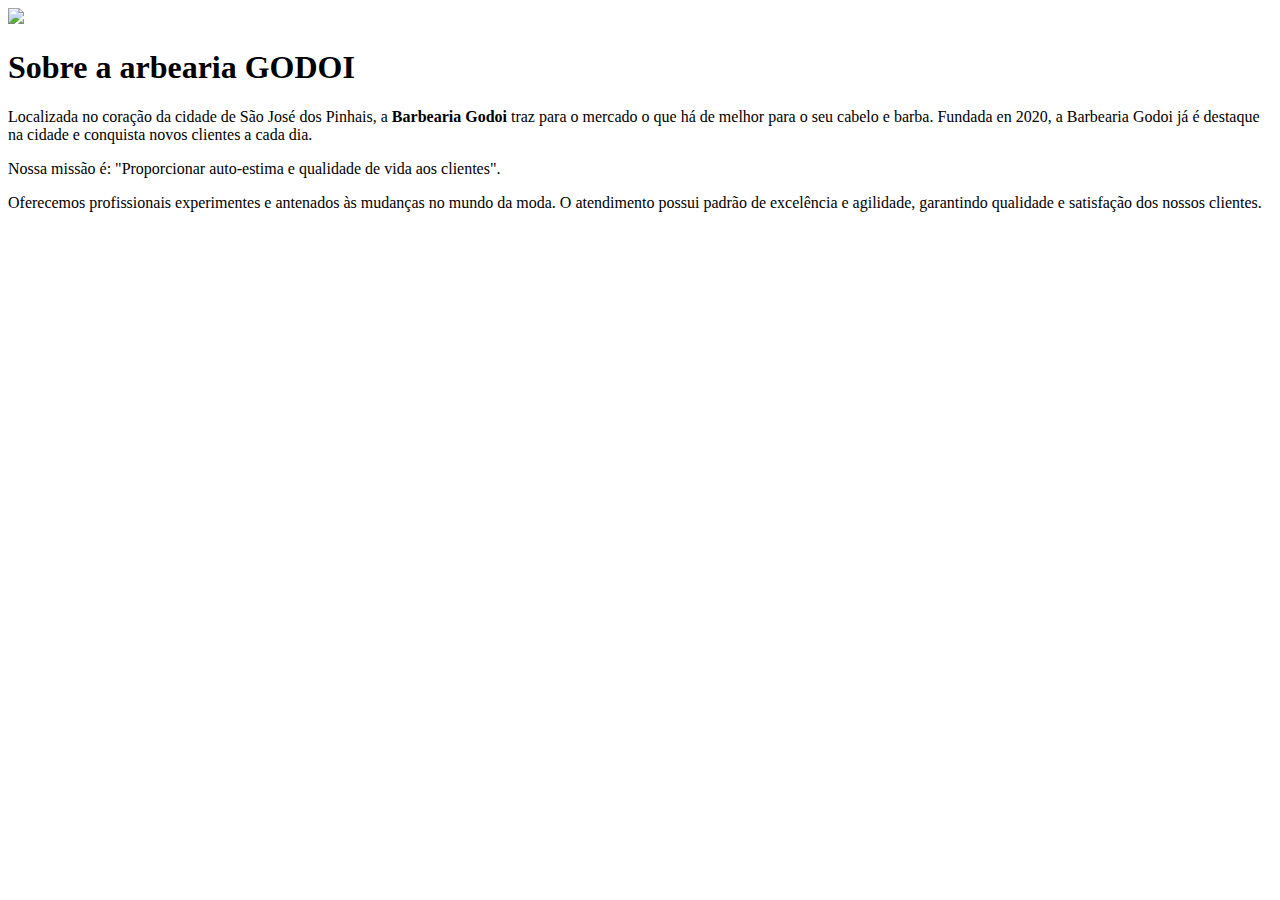
==== index.html @ f519766b "11/04/2024" ====
<!DOCTYPE html>
<html>
  
  <img src=https://github.com/StasiakLucas/Barbearia-todos/blob/main/banner.jpg?raw=true>


<head>
  <meta charset="utf-8">
  <meta name="viewport" content="width=device-width">
  <title>replit</title>
  <link href="style.css" rel="stylesheet" type="text/css" />
</head>

<body>
<h1>Sobre a arbearia GODOI </h1>

  <p>Localizada no coração da cidade de São José dos Pinhais, a
<strong>Barbearia Godoi</strong> traz para o mercado o que há de melhor para o seu cabelo e barba. Fundada en 2020, a Barbearia Godoi já é destaque na cidade e conquista novos clientes a cada dia.</p>

<p id="missao">Nossa missão é: "Proporcionar auto-estima e qualidade de vida aos clientes".</p>

  <p>Oferecemos profissionais experimentes e antenados às mudanças no mundo da moda. O atendimento possui padrão de excelência e agilidade, garantindo qualidade e satisfação dos nossos clientes.</p>
  
  
</body>

</html>
---- style.css ----
<h1> {text-alagn: center;
}
p {
  test-aling: center
}
#missao{
  font-size; 28px
}
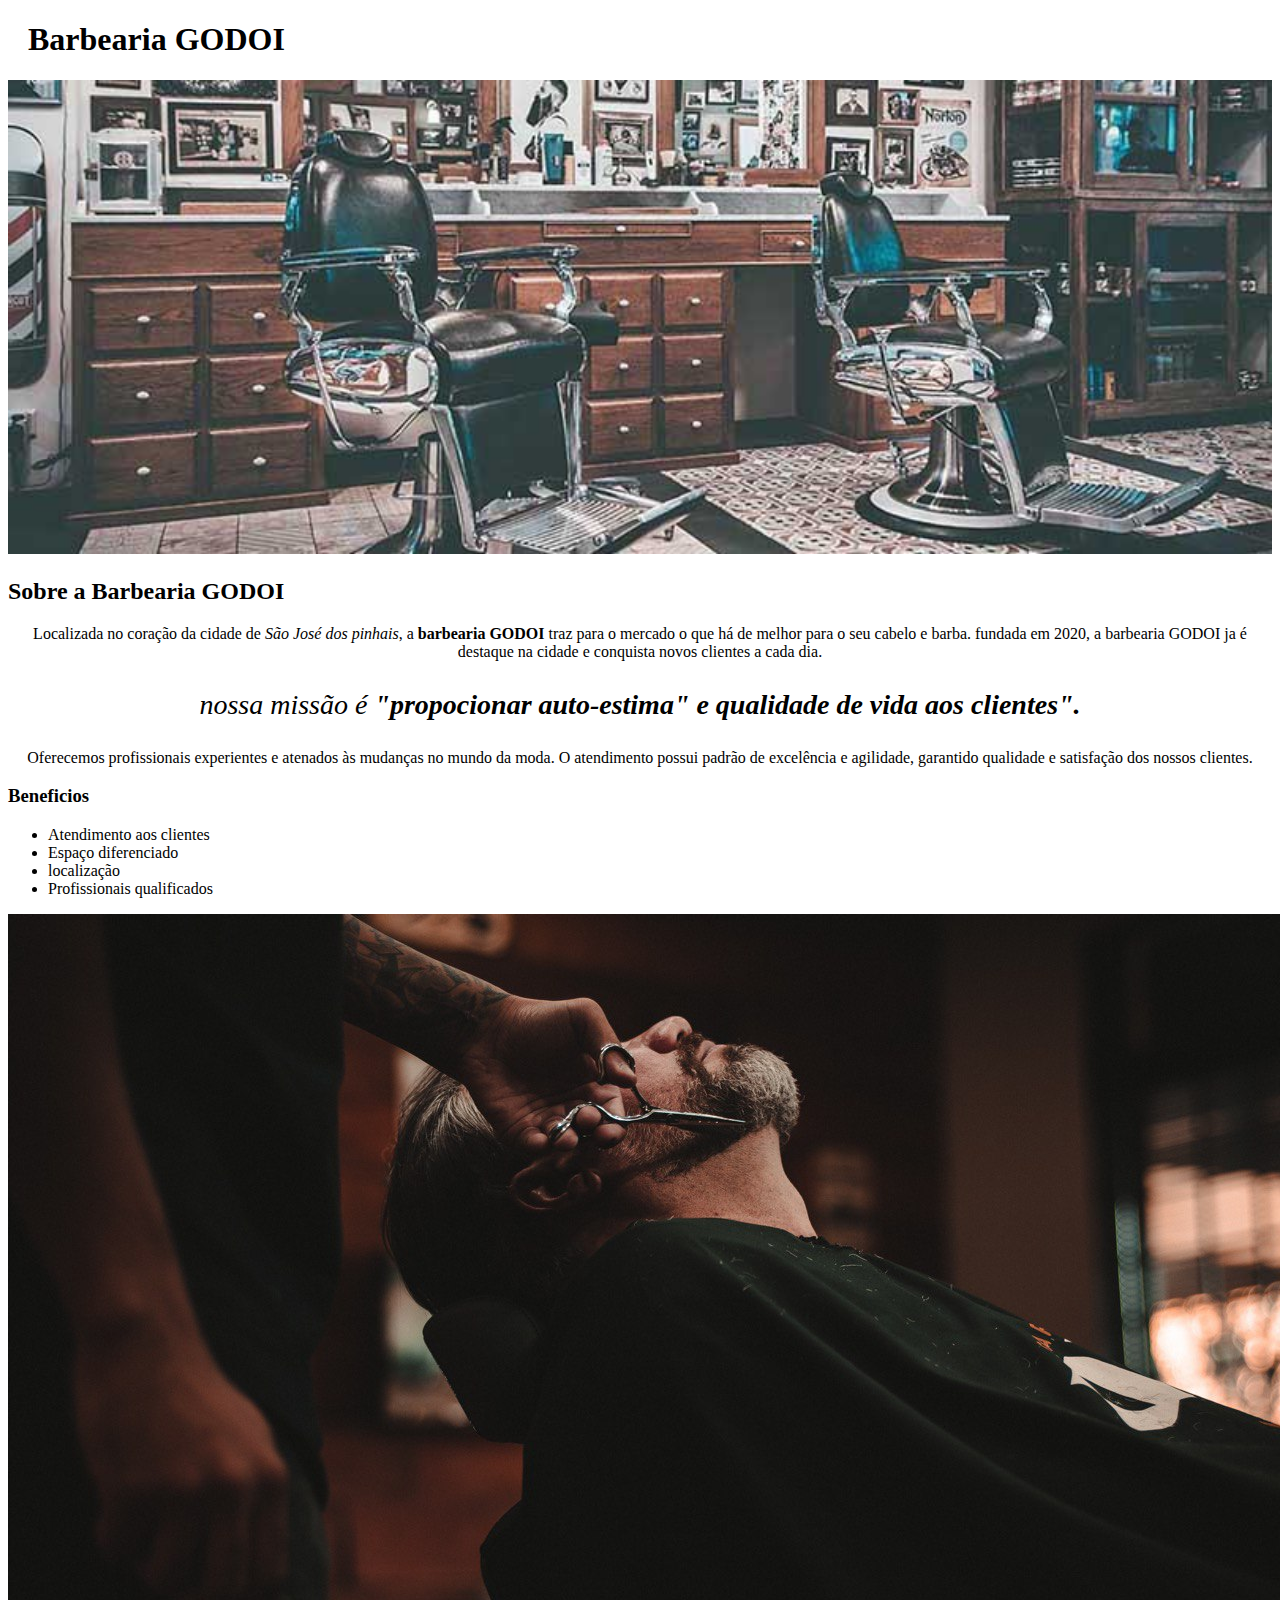
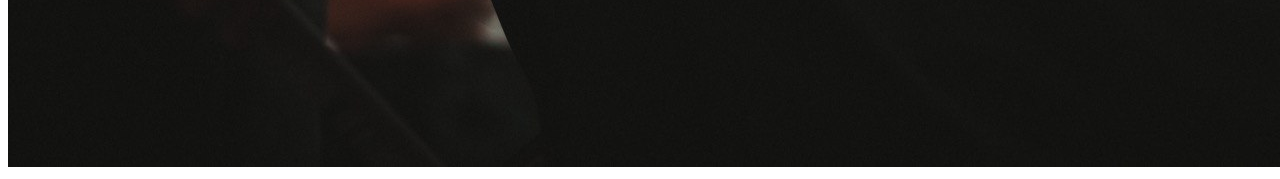
==== commit 851338e5: "22/04" ====
--- a/index.html
+++ b/index.html
@@ -1,8 +1,5 @@
 <!DOCTYPE html>
 <html>
-  
-  <img src=https://github.com/StasiakLucas/Barbearia-todos/blob/main/banner.jpg?raw=true>
-
 
 <head>
   <meta charset="utf-8">
@@ -12,16 +9,29 @@
 </head>
 
 <body>
-<h1>Sobre a arbearia GODOI </h1>
+  <header>
+  <h1 class="titulo-principal">Barbearia GODOI</h1>
+  </header>
+  <div class="principal">
+  <img id="banner" src="banner.jpg">
 
-  <p>Localizada no coração da cidade de São José dos Pinhais, a
-<strong>Barbearia Godoi</strong> traz para o mercado o que há de melhor para o seu cabelo e barba. Fundada en 2020, a Barbearia Godoi já é destaque na cidade e conquista novos clientes a cada dia.</p>
+  <h2 class="texto-centralizado"> Sobre a Barbearia GODOI</h2>
 
-<p id="missao">Nossa missão é: "Proporcionar auto-estima e qualidade de vida aos clientes".</p>
+  <p>Localizada  no coração da cidade de <em>São José dos pinhais</em>, a <strong>barbearia GODOI</strong> traz para o mercado o que há de melhor para o seu cabelo e barba. fundada em 2020, a barbearia GODOI ja é destaque na cidade e conquista novos clientes a cada dia.</p>
+  <p id="missao"> <em>nossa missão é <strong>"propocionar auto-estima" e qualidade de vida aos clientes".</strong> </em></p>
 
-  <p>Oferecemos profissionais experimentes e antenados às mudanças no mundo da moda. O atendimento possui padrão de excelência e agilidade, garantindo qualidade e satisfação dos nossos clientes.</p>
-  
-  
+  <p> Oferecemos profissionais experientes e atenados às mudanças no mundo da moda. O atendimento possui padrão de excelência e agilidade, garantido qualidade e satisfação dos nossos clientes. </p>
+    </div>
+
+  <h3 class="texto-centralizado"> Beneficios</h3>
+  <ul>
+    <li>Atendimento aos clientes</li>
+    <li>Espaço diferenciado</li>
+    <li>localização</li>
+    <li>Profissionais qualificados</li>
+  </ul>
+  <img src=beneficios.jpg>
+
 </body>
 
 </html>--- a/style.css
+++ b/style.css
@@ -1,8 +1,14 @@
-<h1> {text-alagn: center;
+#banner {
+  width: 100%;
+}
+.titulo-principal {
+  padding-left: 20px;
 }
 p {
-  test-aling: center
+  text-align: center;
 }
-#missao{
-  font-size; 28px
+
+#missao {
+  font-size: 28px;
+
 }
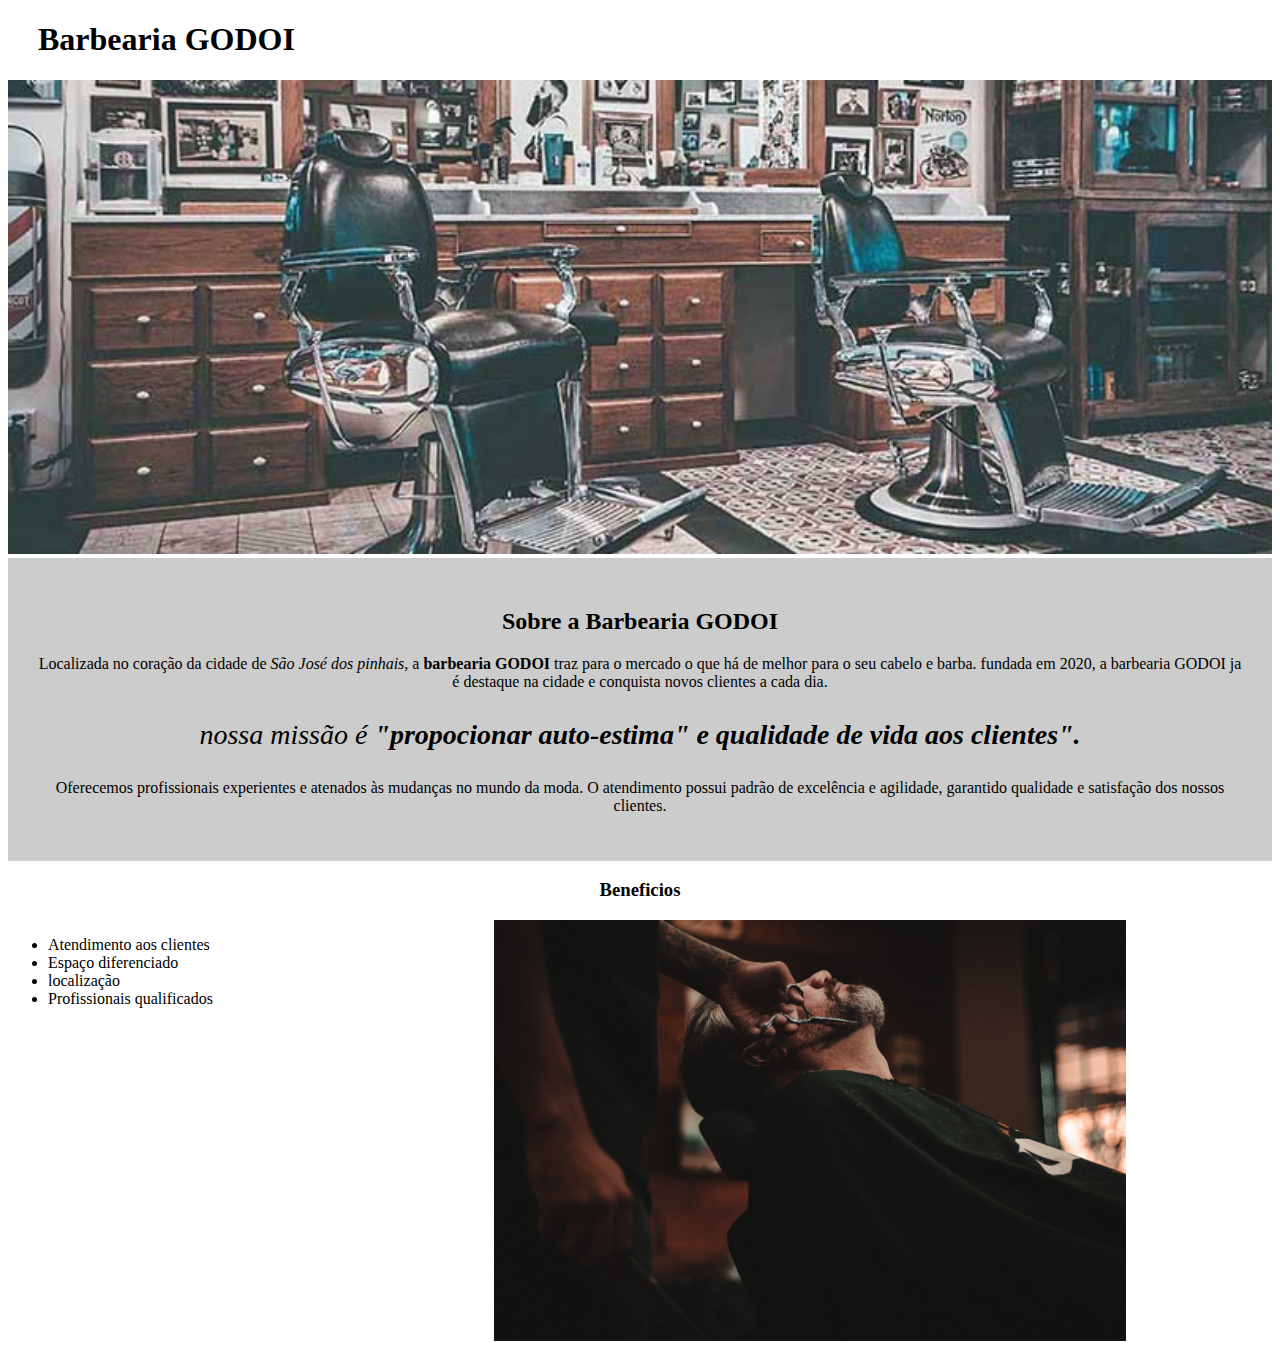
==== commit 058b7c20: "24/04/2024" ====
--- a/index.html
+++ b/index.html
@@ -10,18 +10,25 @@
 
 <body>
   <header>
-  <h1 class="titulo-principal">Barbearia GODOI</h1>
+    <h1 class="titulo-principal">Barbearia GODOI</h1>
   </header>
-  <div class="principal">
+
   <img id="banner" src="banner.jpg">
 
-  <h2 class="texto-centralizado"> Sobre a Barbearia GODOI</h2>
+  <div class="principal">
 
-  <p>Localizada  no coração da cidade de <em>São José dos pinhais</em>, a <strong>barbearia GODOI</strong> traz para o mercado o que há de melhor para o seu cabelo e barba. fundada em 2020, a barbearia GODOI ja é destaque na cidade e conquista novos clientes a cada dia.</p>
-  <p id="missao"> <em>nossa missão é <strong>"propocionar auto-estima" e qualidade de vida aos clientes".</strong> </em></p>
+    <h2 class="texto-centralizado"> Sobre a Barbearia GODOI</h2>
 
-  <p> Oferecemos profissionais experientes e atenados às mudanças no mundo da moda. O atendimento possui padrão de excelência e agilidade, garantido qualidade e satisfação dos nossos clientes. </p>
-    </div>
+    <p>Localizada no coração da cidade de <em>São José dos pinhais</em>, a <strong>barbearia GODOI</strong> traz para o
+      mercado o que há de melhor para o seu cabelo e barba. fundada em 2020, a barbearia GODOI ja é destaque na cidade e
+      conquista novos clientes a cada dia.</p>
+
+    <p id="missao"> <em>nossa missão é <strong>"propocionar auto-estima" e qualidade de vida aos clientes".</strong>
+      </em></p>
+
+    <p> Oferecemos profissionais experientes e atenados às mudanças no mundo da moda. O atendimento possui padrão de
+      excelência e agilidade, garantido qualidade e satisfação dos nossos clientes. </p>
+  </div>
 
   <h3 class="texto-centralizado"> Beneficios</h3>
   <ul>
@@ -30,7 +37,7 @@
     <li>localização</li>
     <li>Profissionais qualificados</li>
   </ul>
-  <img src=beneficios.jpg>
+  <img class="imagem-beneficios" src="beneficios.jpg">
 
 </body>
 
--- a/style.css
+++ b/style.css
@@ -1,9 +1,20 @@
 #banner {
   width: 100%;
 }
+
+.principal{
+  background-color: #CCCCCC;
+  padding: 30px;
+}
+
 .titulo-principal {
-  padding-left: 20px;
+  padding-left: 30px;
 }
+
+.texto-centralizado {
+  text-align: center;
+}
+
 p {
   text-align: center;
 }
@@ -12,3 +23,14 @@
   font-size: 28px;
 
 }
+ul{
+  display: inline-block;
+  vertical-align: top;
+  width: 20%;
+  margin-right: 15%;
+}
+
+
+.imagem-beneficios{
+  width: 50%
+}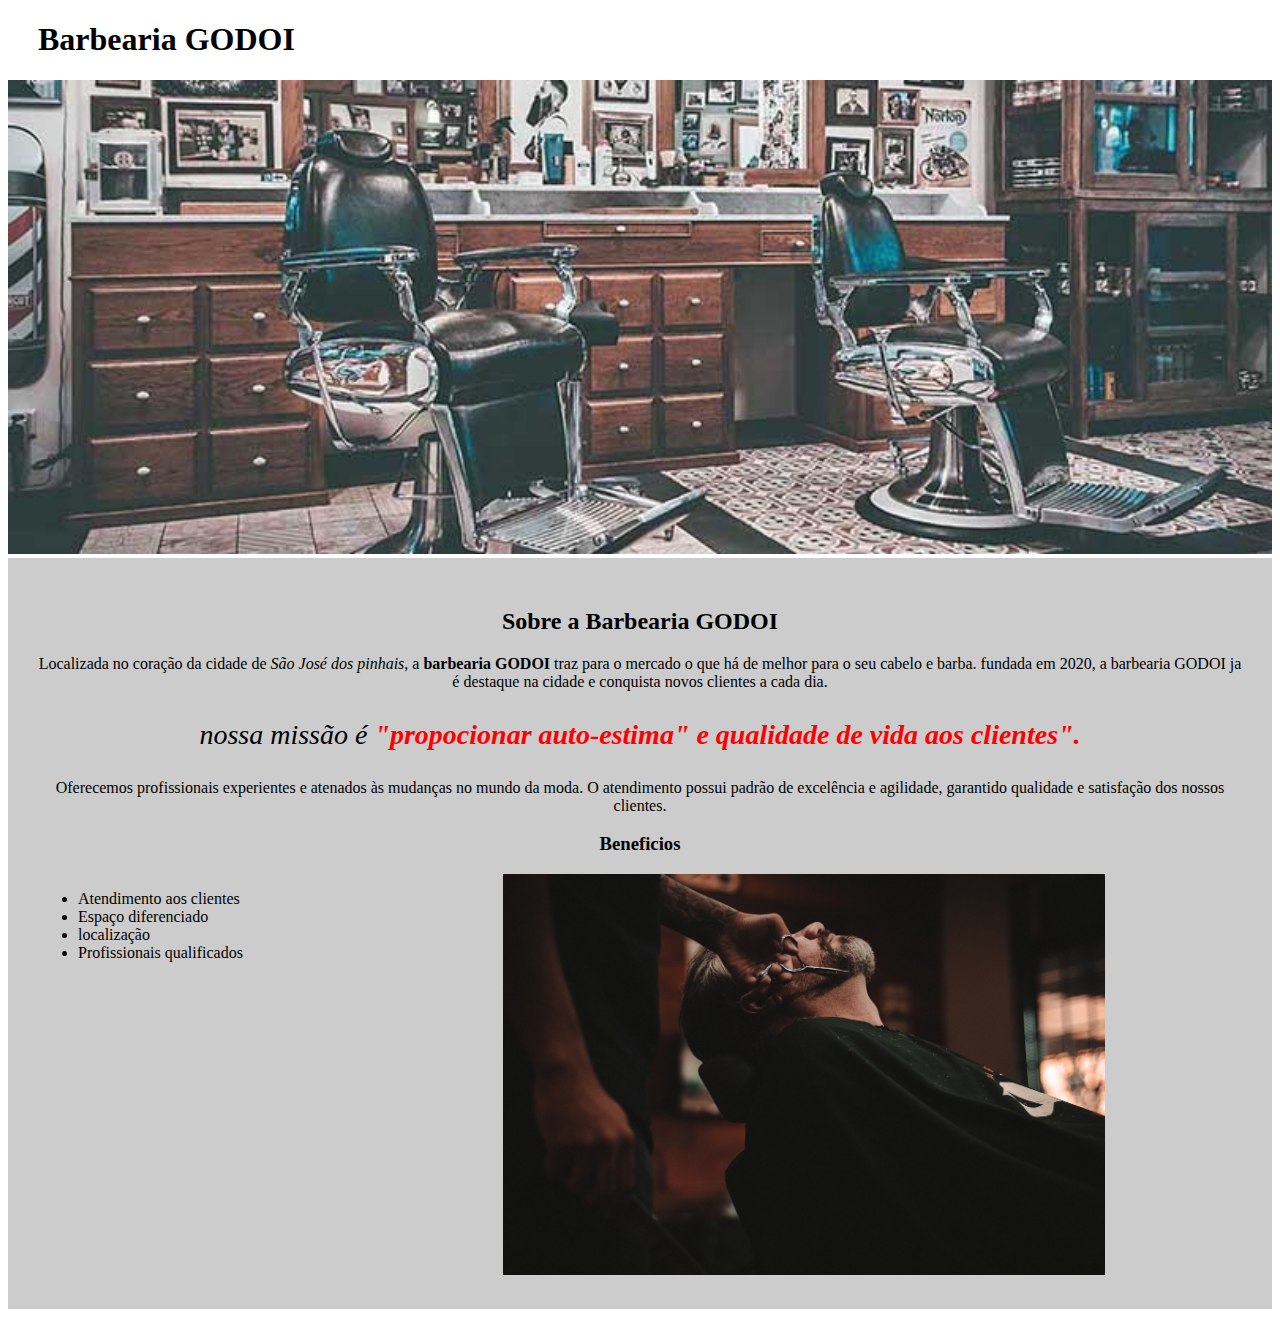
==== commit 3cba906c: "29/04" ====
--- a/index.html
+++ b/index.html
@@ -28,16 +28,18 @@
 
     <p> Oferecemos profissionais experientes e atenados às mudanças no mundo da moda. O atendimento possui padrão de
       excelência e agilidade, garantido qualidade e satisfação dos nossos clientes. </p>
-  </div>
-
+  
   <h3 class="texto-centralizado"> Beneficios</h3>
   <ul>
-    <li>Atendimento aos clientes</li>
-    <li>Espaço diferenciado</li>
-    <li>localização</li>
-    <li>Profissionais qualificados</li>
+    <li  class item="item">Atendimento aos clientes</li>
+    <li class item="item">Espaço diferenciado</li>
+    <li class item="item">localização</li>
+    <li class item="item">Profissionais qualificados</li>
   </ul>
   <img class="imagem-beneficios" src="beneficios.jpg">
+    </div>
+  <a href=produtos.html"PRODUTOS</a>
+  
 
 </body>
 
--- a/style.css
+++ b/style.css
@@ -14,11 +14,13 @@
 .texto-centralizado {
   text-align: center;
 }
-
 p {
   text-align: center;
+  
+}      
+em strong{
+  color: #FF0000;
 }
-
 #missao {
   font-size: 28px;
 
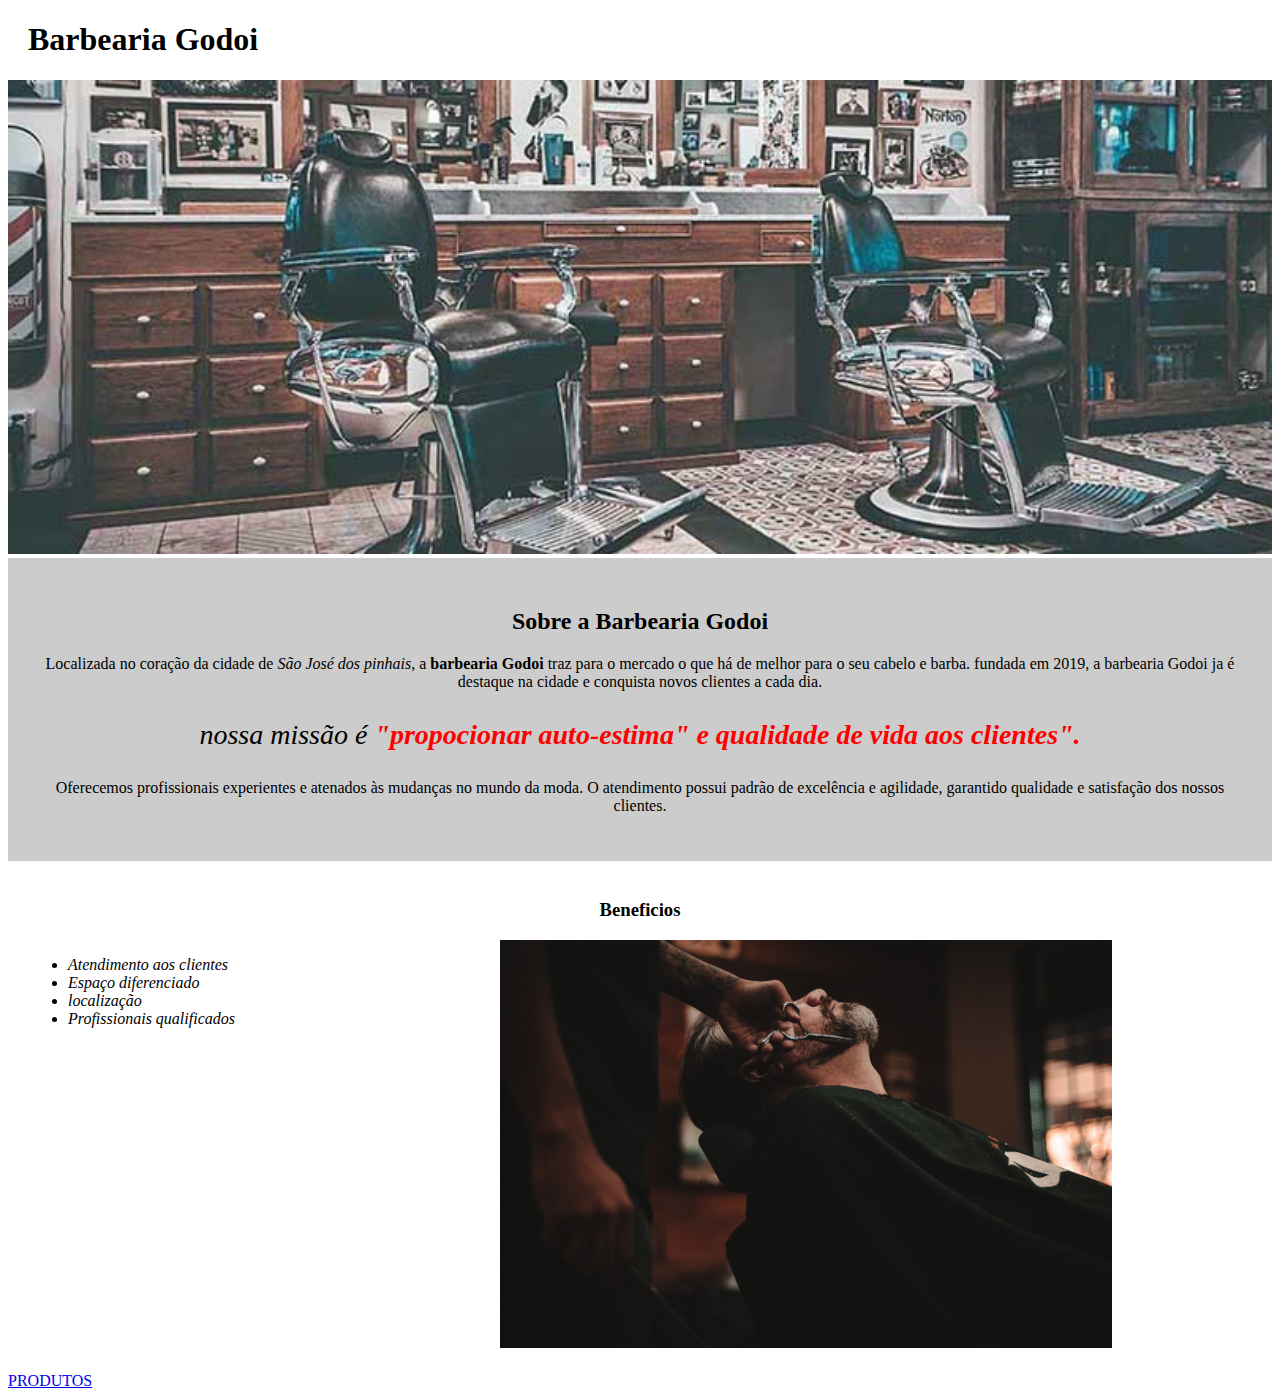
==== commit ac061993: "16/05/2024" ====
--- a/index.html
+++ b/index.html
@@ -10,37 +10,34 @@
 
 <body>
   <header>
-    <h1 class="titulo-principal">Barbearia GODOI</h1>
+    <h1 class="titulo-principal">Barbearia Godoi</h1>
   </header>
 
   <img id="banner" src="banner.jpg">
+  <div class="principal">
+    <h2 class="texto-centralizado"> Sobre a Barbearia Godoi</h2>
 
-  <div class="principal">
-
-    <h2 class="texto-centralizado"> Sobre a Barbearia GODOI</h2>
-
-    <p>Localizada no coração da cidade de <em>São José dos pinhais</em>, a <strong>barbearia GODOI</strong> traz para o
-      mercado o que há de melhor para o seu cabelo e barba. fundada em 2020, a barbearia GODOI ja é destaque na cidade e
-      conquista novos clientes a cada dia.</p>
-
+    <p>Localizada no coração da cidade de <em>São José dos pinhais</em>, a <strong>barbearia Godoi</strong> traz para o
+      mercado o que há de melhor para o seu cabelo e barba. fundada em 2019, a barbearia Godoi ja é destaque na cidade
+      e conquista novos clientes a cada dia.</p>
     <p id="missao"> <em>nossa missão é <strong>"propocionar auto-estima" e qualidade de vida aos clientes".</strong>
       </em></p>
 
     <p> Oferecemos profissionais experientes e atenados às mudanças no mundo da moda. O atendimento possui padrão de
       excelência e agilidade, garantido qualidade e satisfação dos nossos clientes. </p>
-  
-  <h3 class="texto-centralizado"> Beneficios</h3>
-  <ul>
-    <li  class item="item">Atendimento aos clientes</li>
-    <li class item="item">Espaço diferenciado</li>
-    <li class item="item">localização</li>
-    <li class item="item">Profissionais qualificados</li>
-  </ul>
-  <img class="imagem-beneficios" src="beneficios.jpg">
-    </div>
-  <a href=produtos.html"PRODUTOS</a>
-  
+  </div>
+  <div class="beneficios">
 
+    <h3 class="texto-centralizado"> Beneficios</h3>
+    <ul>
+      <li class="item">Atendimento aos clientes</li>
+      <li class="item">Espaço diferenciado</li>
+      <li class="item">localização</li>
+      <li class="item">Profissionais qualificados</li>
+    </ul>
+    <img class="imagem-beneficio" src=beneficios.jpg>
+  </div>
+  <a href="produtos.html">PRODUTOS</a>
 </body>
 
 </html>--- a/style.css
+++ b/style.css
@@ -1,29 +1,35 @@
 #banner {
   width: 100%;
 }
-
 .principal{
   background-color: #CCCCCC;
   padding: 30px;
 }
 
 .titulo-principal {
-  padding-left: 30px;
+  padding-left: 20px;
+}
+p {
+  text-align: center;
+}
+
+em strong {
+  color: red;
 }
 
 .texto-centralizado {
   text-align: center;
 }
-p {
-  text-align: center;
-  
-}      
-em strong{
-  color: #FF0000;
-}
+
 #missao {
   font-size: 28px;
 
+}
+
+
+.beneficios{
+  padding: 20px;
+  background-color: #ffffff;
 }
 ul{
   display: inline-block;
@@ -32,7 +38,10 @@
   margin-right: 15%;
 }
 
+.item{
+  font-style: italic;
+}
 
-.imagem-beneficios{
-  width: 50%
+.imagem-beneficio {
+  width: 50%;
 }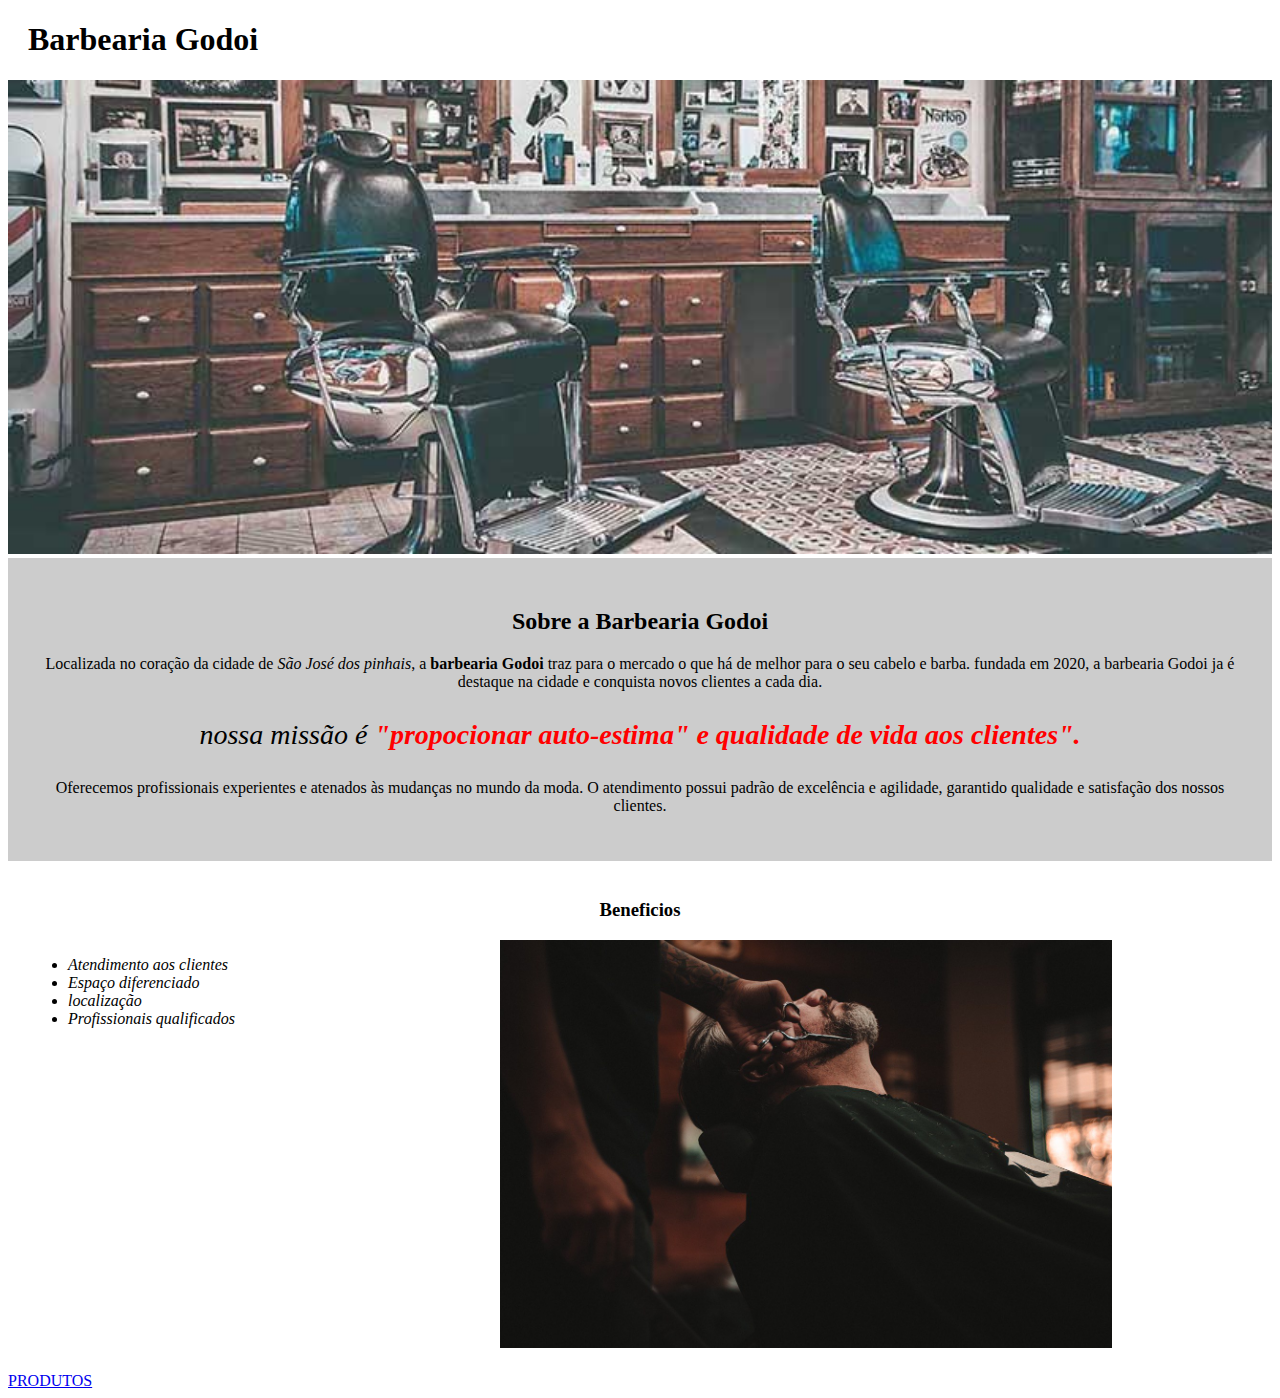
==== commit 7a2f03b1: "13/06" ====
--- a/index.html
+++ b/index.html
@@ -18,7 +18,7 @@
     <h2 class="texto-centralizado"> Sobre a Barbearia Godoi</h2>
 
     <p>Localizada no coração da cidade de <em>São José dos pinhais</em>, a <strong>barbearia Godoi</strong> traz para o
-      mercado o que há de melhor para o seu cabelo e barba. fundada em 2019, a barbearia Godoi ja é destaque na cidade
+      mercado o que há de melhor para o seu cabelo e barba. fundada em 2020, a barbearia Godoi ja é destaque na cidade
       e conquista novos clientes a cada dia.</p>
     <p id="missao"> <em>nossa missão é <strong>"propocionar auto-estima" e qualidade de vida aos clientes".</strong>
       </em></p>
--- a/style.css
+++ b/style.css
@@ -17,15 +17,14 @@
   color: red;
 }
 
-.texto-centralizado {
-  text-align: center;
-}
-
 #missao {
   font-size: 28px;
 
 }
 
+.texto-centralizado {
+  text-align: center;
+}
 
 .beneficios{
   padding: 20px;
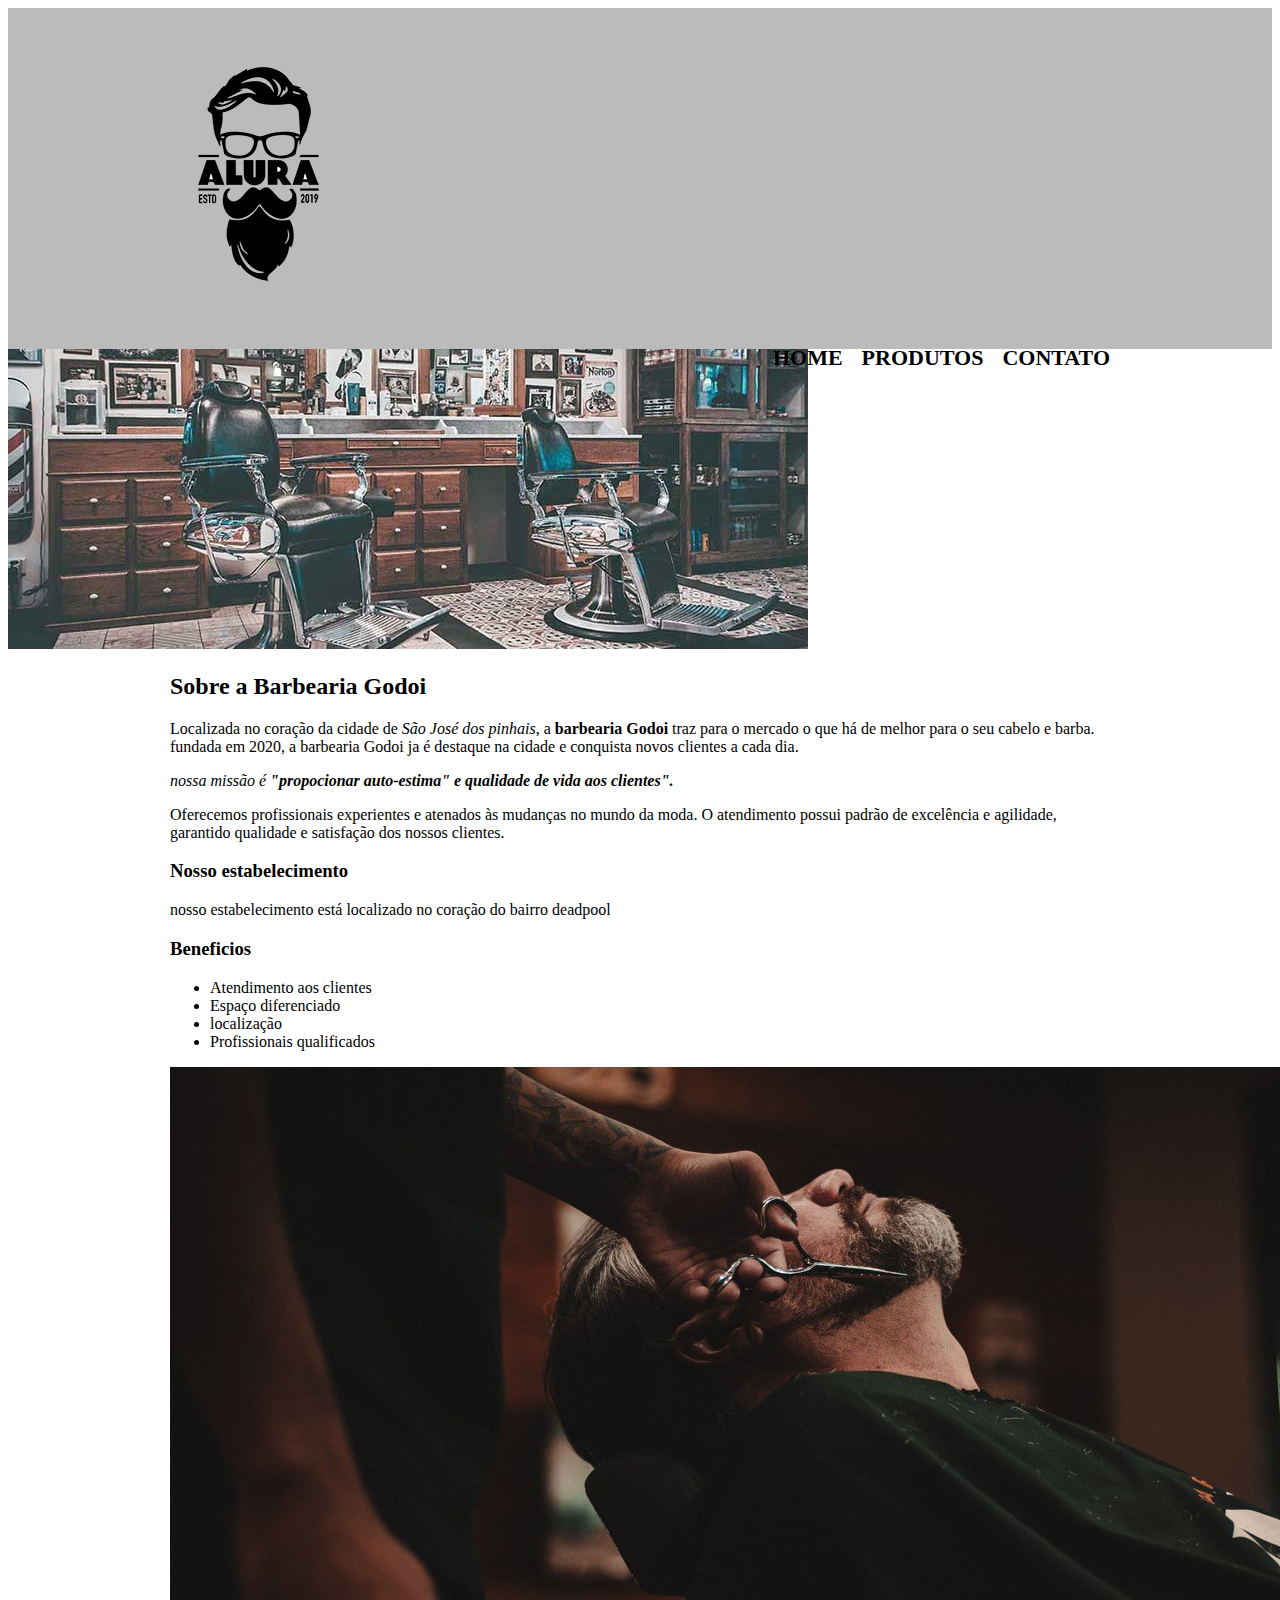
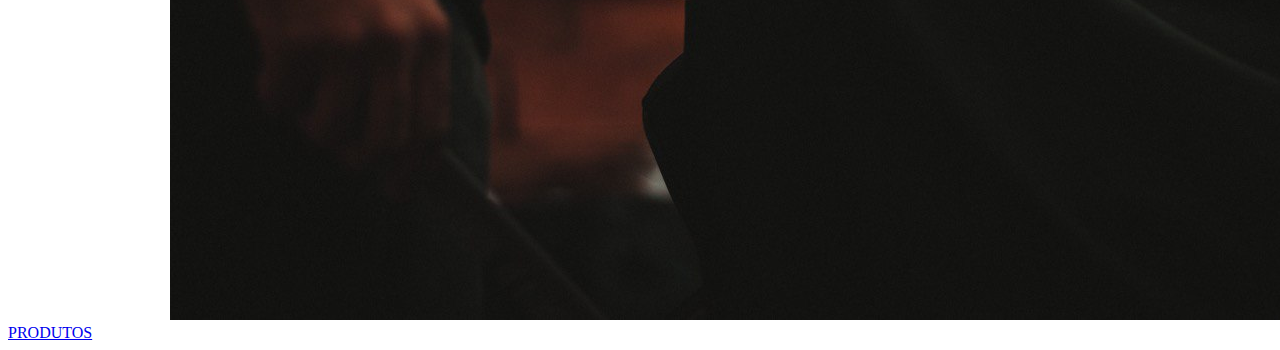
==== commit d761454e: "25/07" ====
--- a/index.html
+++ b/index.html
@@ -5,15 +5,28 @@
   <meta charset="utf-8">
   <meta name="viewport" content="width=device-width">
   <title>replit</title>
-  <link href="style.css" rel="stylesheet" type="text/css" />
+  <link href="produtos.css" rel="stylesheet" type="text/css" />
 </head>
 
 <body>
   <header>
-    <h1 class="titulo-principal">Barbearia Godoi</h1>
+    <div class="caixa">
+      <h1> <img src="logo.png"> </h1>
+
+      <nav>
+        <ul>
+          <li><a href="index.html">Home</a></li>
+          <li><a href="produtos.html">Produtos</a></li>
+          <li><a href="contato.html">Contato</a></li>
+        </ul>
+      </nav>
+    </div>
+
   </header>
 
+
   <img id="banner" src="banner.jpg">
+  <main> 
   <div class="principal">
     <h2 class="texto-centralizado"> Sobre a Barbearia Godoi</h2>
 
@@ -26,6 +39,10 @@
     <p> Oferecemos profissionais experientes e atenados às mudanças no mundo da moda. O atendimento possui padrão de
       excelência e agilidade, garantido qualidade e satisfação dos nossos clientes. </p>
   </div>
+    <div class="mapa">
+        <h3 class="titulo-principal">Nosso estabelecimento</h3>
+     <p> nosso estabelecimento está localizado no coração do bairro deadpool</p>
+    </div>
   <div class="beneficios">
 
     <h3 class="texto-centralizado"> Beneficios</h3>
@@ -37,7 +54,9 @@
     </ul>
     <img class="imagem-beneficio" src=beneficios.jpg>
   </div>
+  </main>
   <a href="produtos.html">PRODUTOS</a>
+
 </body>
 
 </html>--- a/produtos.css
+++ b/produtos.css
@@ -0,0 +1,181 @@
+header{
+  background-color: #BBBBBB;
+  padding: 20px 0;
+}
+.caixa{
+  width: 940px;
+  position: relative;
+  margin: 0 auto;
+}
+nav {
+  position: absolute;
+  top: 110;
+  right: 0;
+}
+nav li {
+  display: inline;
+  margin-left: 15px; 
+}
+
+
+nav a {
+  color: #000000;
+  text-decoration: none;
+  text-transform: uppercase;
+  font-weight: bold;
+  font-size: 22px;
+}
+
+nav a:hover{
+  color: #c78c19;
+  text-decoration: underline;
+}
+
+.produtos{
+  width: 940px;
+  margin: 0 auto;
+  padding: 50px;
+}
+.produtos h2{
+  font-size: 30px;
+  font-weight: bold;
+}
+.produto-descricao{
+  font-size: 18px;
+}
+.produto-preco{
+  font-size: 24px;
+  font-weight: bold;
+  margin: 48px 0;
+}
+.produtos li{
+  display: inline-block;
+  border: 1px solid #000000;
+  border-radius: 10px;
+  text-align: center;
+  width: 30%;
+  vertical-align: top;
+  margin: 0 1.5%;
+  box-sizing: border-box;
+  padding: 30px 20px;
+}
+
+.produtos li:hover{
+  border-color: #c78c19;
+}
+
+.produtos li:hover h2{
+  font-size: 34px;
+}
+
+.produtos li:active{
+  border-color: #088c19
+}
+
+footer{
+  background: url("bg.jpg");
+  text-align: center;
+  padding: 48px 0;
+}
+.copyright {
+  color: #FFFFFF;
+  font-size: 13px;
+  margin-top: 20px;
+}
+
+main{
+  width: 940px;
+  margin: 0 auto;
+}
+
+.input-padrao{
+  display: block;
+  margin: 0 0 20px;
+  padding: 10px 25px;
+  width: 50%;
+}
+
+.checkbox {
+  margin: 20px 0;
+}
+
+.enviar{
+  width: 40%;
+  padding: 15px 0;
+  background: orange;
+  color: #ffffff;
+  font-weight: bold;
+  font-size: 18px;
+  border: none;
+  border-radius: 5px;
+  cursor: pointer;
+  transition: 1s;
+}
+
+.enviar:hover{
+  background: darkorange;
+  transform: scale(1.5);
+}
+
+table{
+  margin: 20px 0 40px 0;
+}
+
+thead{
+  background: #555555;
+  color: white;
+  font-weight: bold;
+}
+
+th, td {
+  border: 1px solid #555555;
+  padding: 8px 15px;
+}
+#banner{
+  width: 100%;
+}
+
+.principal{
+  background-color: #CCCCCC;
+  padding: 30px;
+}
+
+.titulo-principal{
+  padding-left: 20px;
+}
+
+.texto-centralizado{
+  text-align: center;
+}
+
+p{
+  text-align: center;
+}
+
+em strong{
+  color: red;
+}
+
+#missao{
+  font-size: 28px;
+}
+
+.beneficios{
+  padding: 20px;
+  background-color: #FFFFFF;
+}
+
+ul{
+  display: inline-block;
+  vertical-align: top;
+  width: 20%;
+  margin-right: 15%;
+}
+
+.item{
+  font-style: italic;
+}
+
+.imagem-beneficios{
+  width: 50%;
+}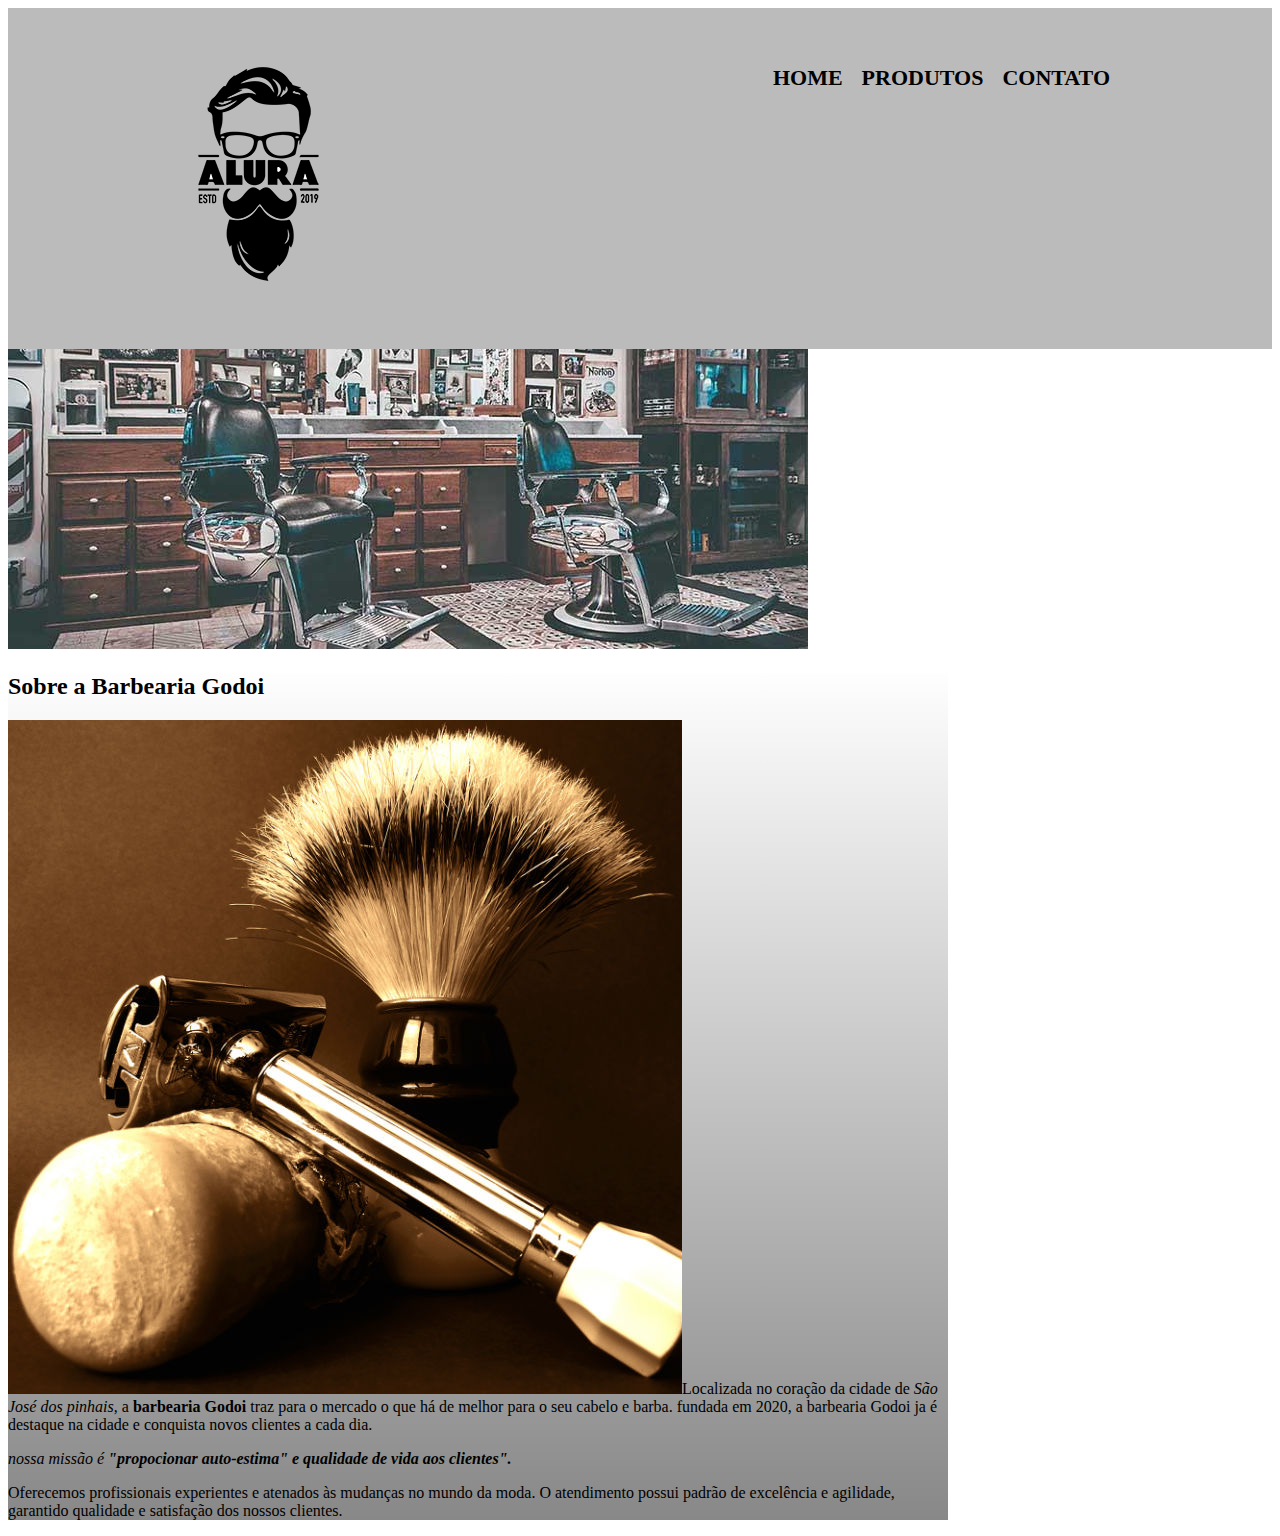
==== commit 1ec6120e: "12/08" ====
--- a/index.html
+++ b/index.html
@@ -5,6 +5,7 @@
   <meta charset="utf-8">
   <meta name="viewport" content="width=device-width">
   <title>replit</title>
+  <link href="reset.css" rel="stylesheet" type="text/css" />
   <link href="produtos.css" rel="stylesheet" type="text/css" />
 </head>
 
@@ -24,39 +25,19 @@
 
   </header>
 
+  <img class="banner" src="banner.jpg">
+  <main>
+    <div class="principal">
+      <h2 class="titulo-principal"> Sobre a Barbearia Godoi</h2>
 
-  <img id="banner" src="banner.jpg">
-  <main> 
-  <div class="principal">
-    <h2 class="texto-centralizado"> Sobre a Barbearia Godoi</h2>
-
-    <p>Localizada no coração da cidade de <em>São José dos pinhais</em>, a <strong>barbearia Godoi</strong> traz para o
+      <img src="utensilios.jpg" alt="utensilios usados por um barbeiro" class="utensilios" <p>Localizada no coração da
+      cidade de <em>São José dos pinhais</em>, a <strong>barbearia Godoi
+</strong> traz para o
       mercado o que há de melhor para o seu cabelo e barba. fundada em 2020, a barbearia Godoi ja é destaque na cidade
       e conquista novos clientes a cada dia.</p>
-    <p id="missao"> <em>nossa missão é <strong>"propocionar auto-estima" e qualidade de vida aos clientes".</strong>
-      </em></p>
+      <p id="missao"> <em>nossa missão é <strong>"propocionar auto-estima" e qualidade de vida aos clientes".</strong>
+        </em></p>
 
-    <p> Oferecemos profissionais experientes e atenados às mudanças no mundo da moda. O atendimento possui padrão de
-      excelência e agilidade, garantido qualidade e satisfação dos nossos clientes. </p>
-  </div>
-    <div class="mapa">
-        <h3 class="titulo-principal">Nosso estabelecimento</h3>
-     <p> nosso estabelecimento está localizado no coração do bairro deadpool</p>
-    </div>
-  <div class="beneficios">
-
-    <h3 class="texto-centralizado"> Beneficios</h3>
-    <ul>
-      <li class="item">Atendimento aos clientes</li>
-      <li class="item">Espaço diferenciado</li>
-      <li class="item">localização</li>
-      <li class="item">Profissionais qualificados</li>
-    </ul>
-    <img class="imagem-beneficio" src=beneficios.jpg>
-  </div>
-  </main>
-  <a href="produtos.html">PRODUTOS</a>
-
-</body>
-
-</html>+      <p> Oferecemos profissionais experientes e atenados às mudanças no mundo da moda. O atendimento possui padrão de
+        excelência e agilidade, garantido qualidade e satisfação dos nossos clientes. </p>
+    </div>--- a/produtos.css
+++ b/produtos.css
@@ -9,7 +9,7 @@
 }
 nav {
   position: absolute;
-  top: 110;
+  top: 0;
   right: 0;
 }
 nav li {
@@ -84,8 +84,9 @@
 }
 
 main{
+  background: linear-gradient(#fefefe, #888888);
   width: 940px;
-  margin: 0 auto;
+  margin: 0, auto;
 }
 
 .input-padrao{
@@ -125,57 +126,4 @@
   background: #555555;
   color: white;
   font-weight: bold;
-}
-
-th, td {
-  border: 1px solid #555555;
-  padding: 8px 15px;
-}
-#banner{
-  width: 100%;
-}
-
-.principal{
-  background-color: #CCCCCC;
-  padding: 30px;
-}
-
-.titulo-principal{
-  padding-left: 20px;
-}
-
-.texto-centralizado{
-  text-align: center;
-}
-
-p{
-  text-align: center;
-}
-
-em strong{
-  color: red;
-}
-
-#missao{
-  font-size: 28px;
-}
-
-.beneficios{
-  padding: 20px;
-  background-color: #FFFFFF;
-}
-
-ul{
-  display: inline-block;
-  vertical-align: top;
-  width: 20%;
-  margin-right: 15%;
-}
-
-.item{
-  font-style: italic;
-}
-
-.imagem-beneficios{
-  width: 50%;
 }